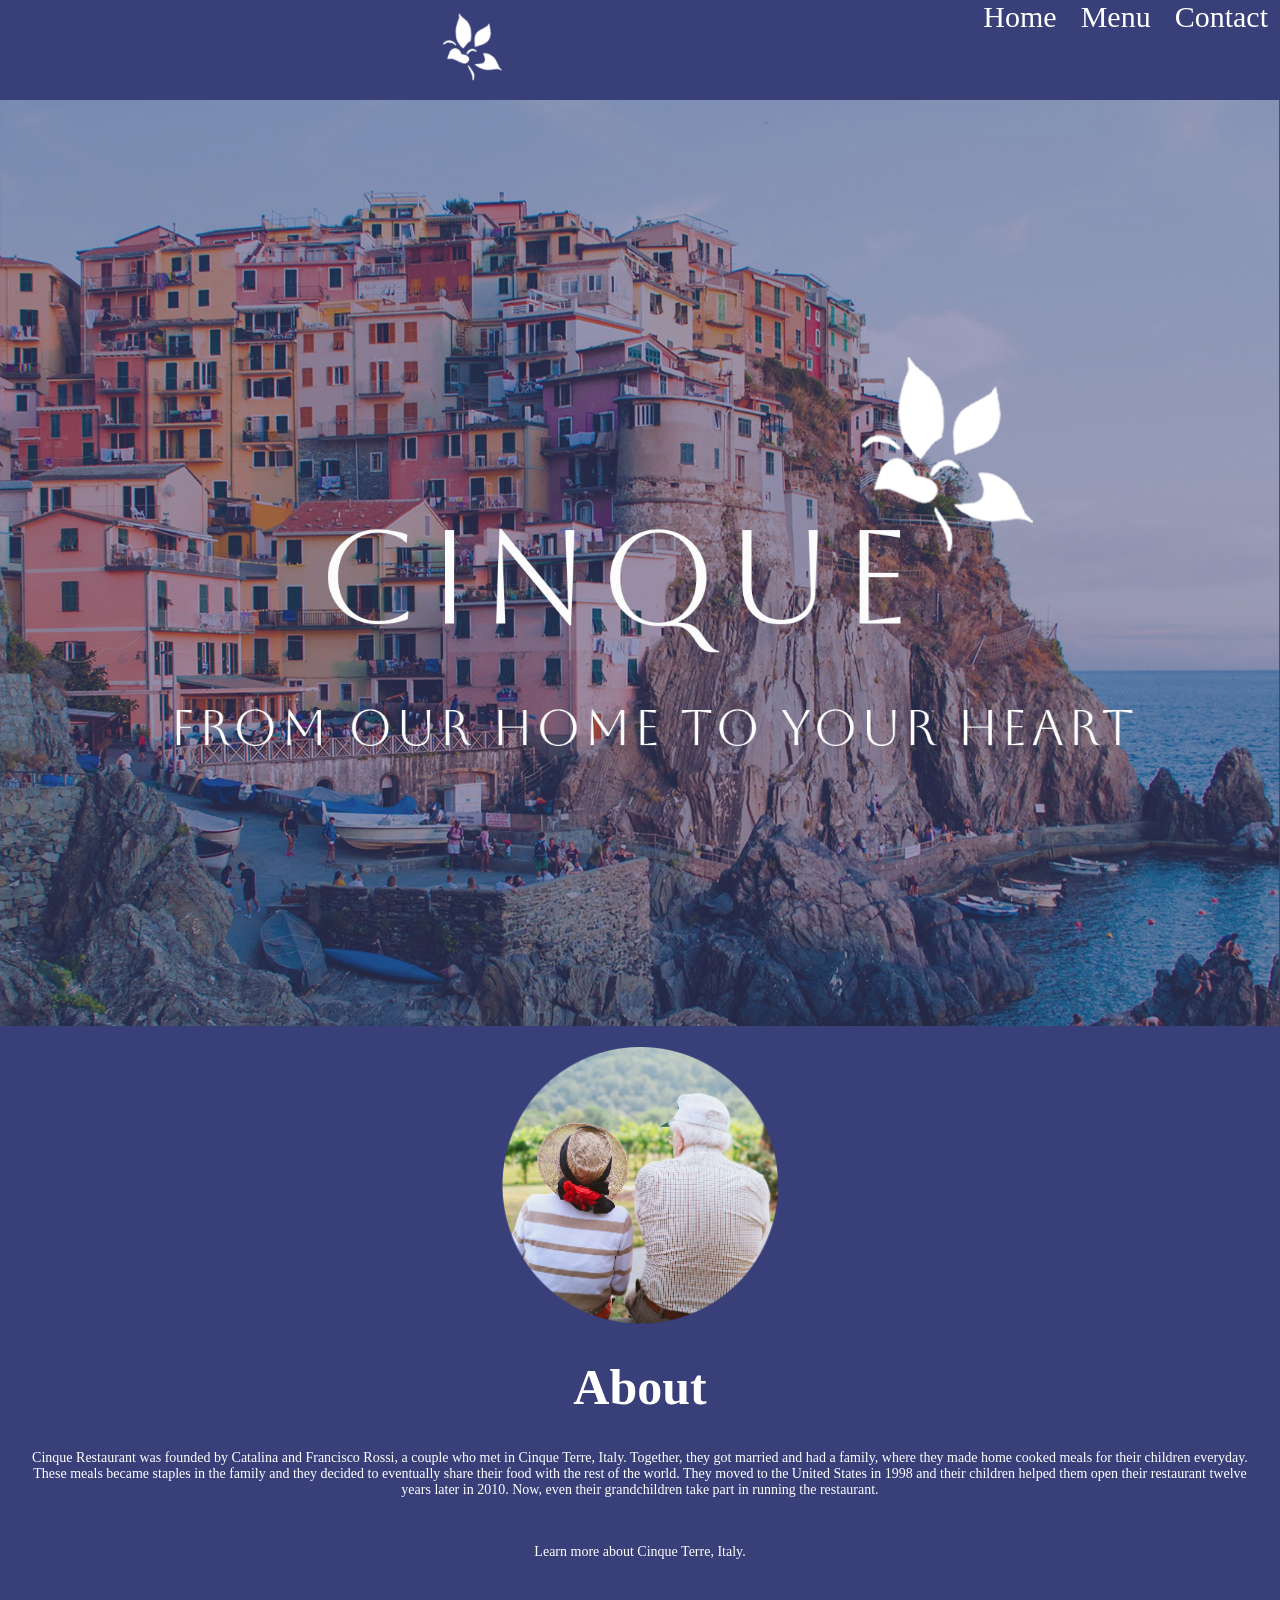
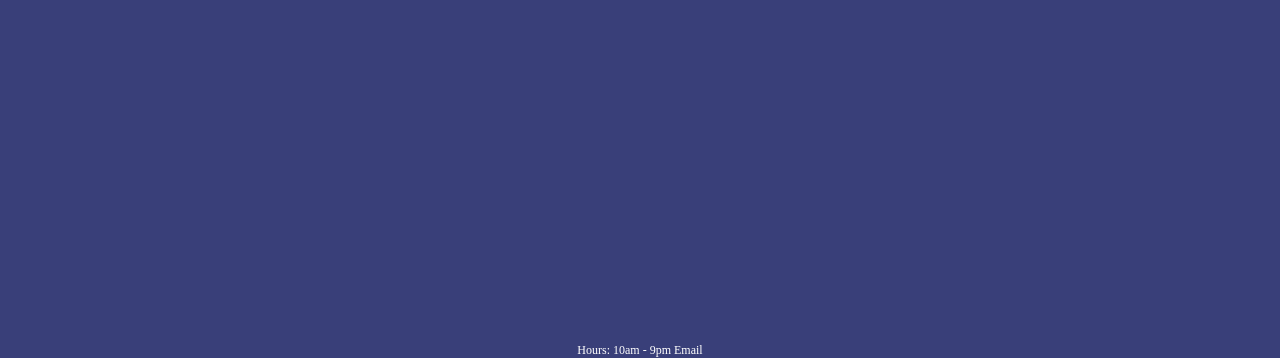
==== index.html @ 4996e159 "draft 1" ====
<!DOCTYPE html>
<html lang="en">
<head>
    <meta charset="UTF-8">
    <meta name="viewport" content="width=device-width, initial-scale=1.0">
    <title>Document</title>
    <link rel="stylesheet" href="style.css">
</head>
<body>
    <header>
    <div class="navigation">

     <img src="logo.png" height="100" width="100" alt="Cinque Logo">
<nav>
    <ul class="nav-list">
        <li><a href="http://127.0.0.1:5500/rita-gamboa-my-website/index.html">Home</a></li>
        <li><a href="http://127.0.0.1:5500/rita-gamboa-my-website/menu.html">Menu</a></li>
        <li><a href="http://127.0.0.1:5500/rita-gamboa-my-website/contact.html">Contact</a></li>
    </ul>
</nav>
</div>
</header>
<main>
    <img src="heroimage.png" alt="Hero Image">  
 <br>
 <div class="image-container1">
    <img src="oldcouple.png" height="288.5px" width="284.5px" alt="Old Couple">
    </div>
    <h1> About </h1>
<p>Cinque Restaurant was founded by Catalina and Francisco Rossi, a couple who met in Cinque Terre, Italy. Together, they got married and had a family, where they made home cooked meals for their children everyday. These meals became staples in the family and they decided to eventually share their food with the rest of the world. They moved to the United States in 1998 and their children helped them open their restaurant twelve years later in 2010. Now, even their grandchildren take part in running the restaurant. 
 </p>
<br>
<p> Learn more about Cinque Terre, Italy. </p>
<br>
<iframe width="560" height="315" src="https://www.youtube.com/embed/WP316ABiTt0?si=PbpfcLDxOePG7zho" title="YouTube video player" frameborder="0" allow="accelerometer; autoplay; clipboard-write; encrypted-media; gyroscope; picture-in-picture; web-share" referrerpolicy="strict-origin-when-cross-origin" allowfullscreen></iframe>
 <br>
 <br>
 </main>
<div class="footer">
 <footer>
    Hours: 10am - 9pm    Email
 </footer>
 </div>
</body>
---- style.css ----
body { background-color: rgb(57, 63, 121); }
body, html {
    height: 100%;
    margin: 0;
    padding: 0;
}
.navigation {
    display: flex;
    list-style: none;
    margin: 0;
    padding: 0;
    gap: 30px;
}  
.nav-list a {
    text-decoration: none;
    color: white;
    padding: 8px 12px;
    align-items: bottom;
}
 nav ul { 
list-style-type: none; 
margin: 0;
padding: 0;
display: flex;
list-style: none;
font-family: verdana;
font-size: 30px;
text: white;
}

img { src: url("heroimage.png");
    max-width: 100%;
    height: auto;
    display: block; }

img { src: url("oldcouple.png");
    max-width: 100%;
    height: auto;
    display: block;
    margin-left: auto;
    margin-right: auto;}

img { src: url("logo.png");
flex-direction: row;
display: block;

}
.image-container1 { 
    display: flex;
    justify-content: center;
    align-items: center;

}
    h1
    { color:white;
    font-family: Verdana bold;
    font-size: 50px;
    text-align: center; }

    h2 { color:white;
    font-family: Verdana bold;
    font-size: 30px;
    text-align: center;
    }
    p { color: white;
    font-family: Verdana;
    font-size: 14px;
    text-align: center;
margin-left: 20px;
margin-right: 20px;}

.menu-container {
    display: grid;
   grid-template-columns: 1fr 1fr 1fr;
    gap: 0px;
    margin: 0;
    padding: 0;
    width: 100%;
}
iframe { 
    display: block;
    margin-left: auto;
    margin-right: auto;
}
.footer { color: white;
    font-family: Verdana;
    font-size: 12px;
    text-align: center;
    align-items: bottom;
    margin-top: auto;
    list-style: none;
    }
    .footer-list  {
    text-decoration: none;
    color: white;
    padding: 8px 12px;
    align-items: bottom;
}
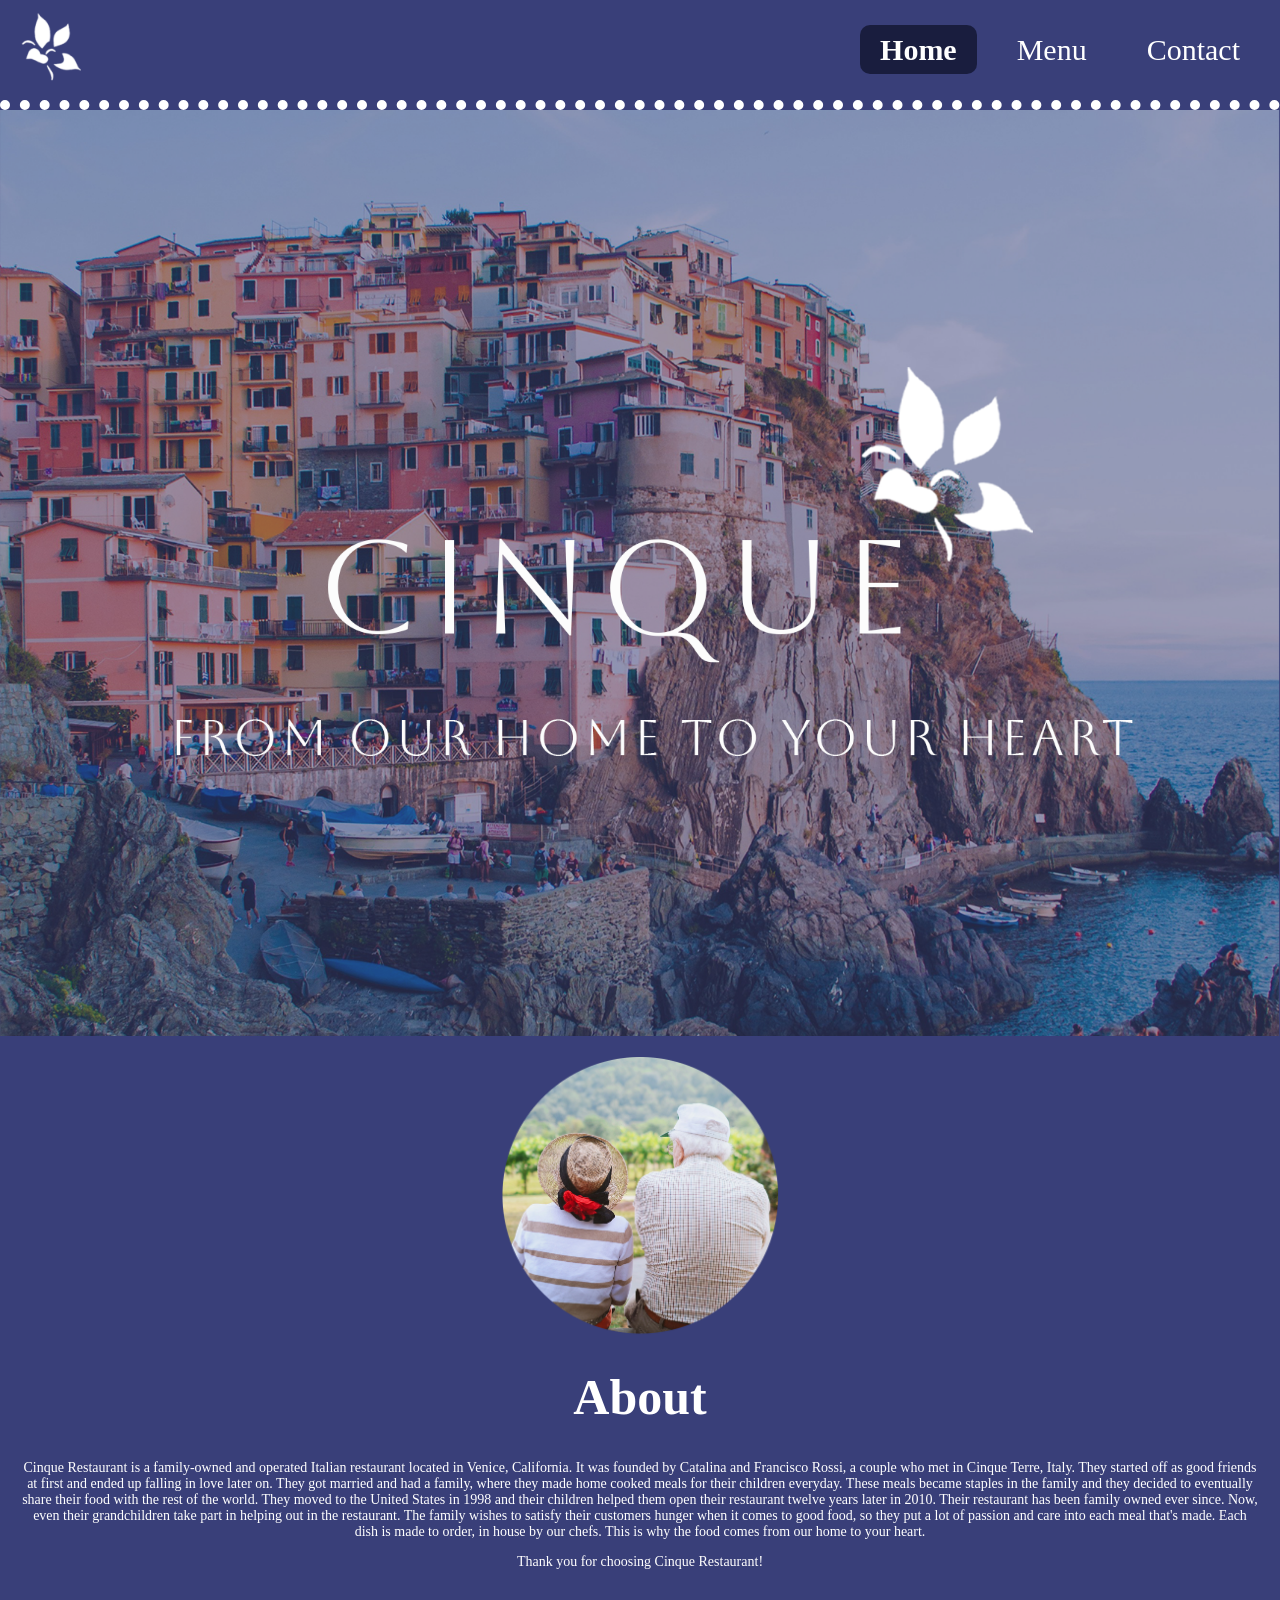
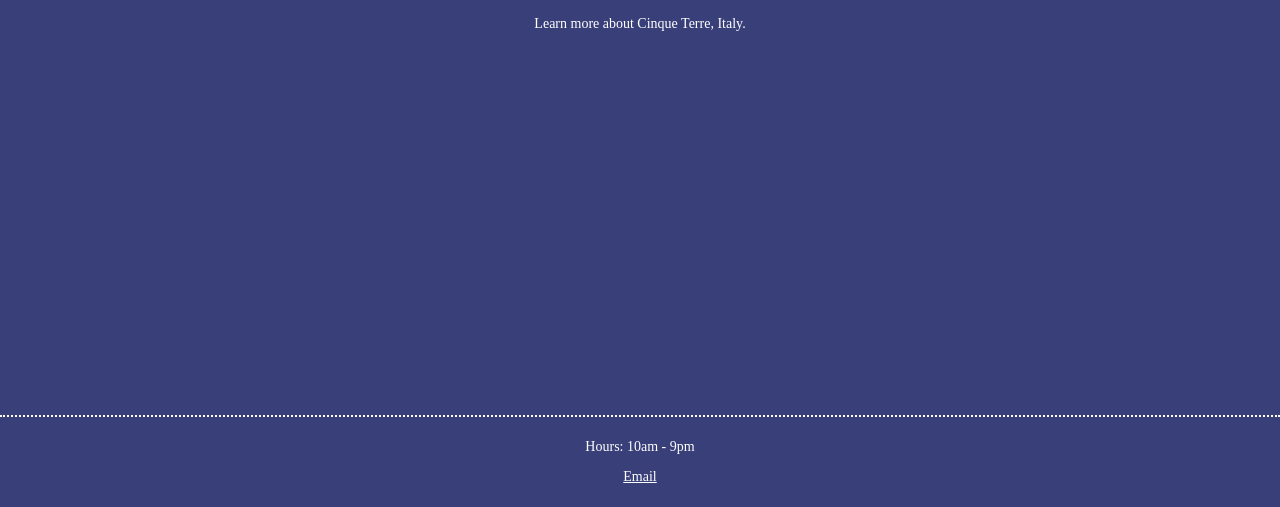
==== commit aa51e95a: "draft2" ====
--- a/index.html
+++ b/index.html
@@ -9,13 +9,13 @@
 <body>
     <header>
     <div class="navigation">
-
-     <img src="logo.png" height="100" width="100" alt="Cinque Logo">
+<div class="logo">
+     <img src="logo.png" height="100" width="100" alt="Cinque Logo"> </div>
 <nav>
     <ul class="nav-list">
-        <li><a href="http://127.0.0.1:5500/rita-gamboa-my-website/index.html">Home</a></li>
-        <li><a href="http://127.0.0.1:5500/rita-gamboa-my-website/menu.html">Menu</a></li>
-        <li><a href="http://127.0.0.1:5500/rita-gamboa-my-website/contact.html">Contact</a></li>
+        <li><a href="index.html" class="active">Home</a></li>
+        <li><a href="menu.html">Menu</a></li>
+        <li><a href="contact.html">Contact</a></li>
     </ul>
 </nav>
 </div>
@@ -27,18 +27,21 @@
     <img src="oldcouple.png" height="288.5px" width="284.5px" alt="Old Couple">
     </div>
     <h1> About </h1>
-<p>Cinque Restaurant was founded by Catalina and Francisco Rossi, a couple who met in Cinque Terre, Italy. Together, they got married and had a family, where they made home cooked meals for their children everyday. These meals became staples in the family and they decided to eventually share their food with the rest of the world. They moved to the United States in 1998 and their children helped them open their restaurant twelve years later in 2010. Now, even their grandchildren take part in running the restaurant. 
- </p>
+<p>Cinque Restaurant is a family-owned and operated Italian restaurant located in Venice, California. It was founded by Catalina and Francisco Rossi, a couple who met in Cinque Terre, Italy. They started off as good friends at first and ended up falling in love later on. They got married and had a family, where they made home cooked meals for their children everyday. These meals became staples in the family and they decided to eventually share their food with the rest of the world. They moved to the United States in 1998 and their children helped them open their restaurant twelve years later in 2010. Their restaurant has been family owned ever since. Now, even their grandchildren take part in helping out in the restaurant. The family wishes to satisfy their customers hunger when it comes to good food, so they put a lot of passion and care into each meal that's made. Each dish is made to order, in house by our chefs. This is why the food comes from our home to your heart. </p>
+   <p> Thank you for choosing Cinque Restaurant!</p>
 <br>
 <p> Learn more about Cinque Terre, Italy. </p>
 <br>
 <iframe width="560" height="315" src="https://www.youtube.com/embed/WP316ABiTt0?si=PbpfcLDxOePG7zho" title="YouTube video player" frameborder="0" allow="accelerometer; autoplay; clipboard-write; encrypted-media; gyroscope; picture-in-picture; web-share" referrerpolicy="strict-origin-when-cross-origin" allowfullscreen></iframe>
  <br>
  <br>
+  <script src="script.js"></script>
  </main>
 <div class="footer">
  <footer>
-    Hours: 10am - 9pm    Email
+    <div class="footer-list">
+ <p> Hours: 10am - 9pm </p>
+  <p> <a href="mailto:cinquerest@gmail.com" style="color: white;">Email</a> </p>
  </footer>
  </div>
 </body>
--- a/style.css
+++ b/style.css
@@ -4,19 +4,42 @@
     margin: 0;
     padding: 0;
 }
+header {
+   border-bottom: 10px dotted white;
+}
 .navigation {
     display: flex;
+    justify-content: center;
+    align-items: center;
     list-style: none;
     margin: 0;
     padding: 0;
-    gap: 30px;
+    gap: 50px;
 }  
 .nav-list a {
     text-decoration: none;
     color: white;
-    padding: 8px 12px;
-    align-items: bottom;
+    padding: 8px 20px;
+    margin-right: 20px;
 }
+.nav-list a:hover {
+    background-color: rgba(9, 11, 31, 0.642);
+    color: white;
+    border-radius: max(10px);
+}
+.nav-list a:active {
+background-color: rgba( 9, 11, 31, 0.642);
+color: white;
+border-radius: max(10px);
+font-weight: bold;
+}
+nav a.active {
+ background-color: rgba( 9, 11, 31, 0.642);
+color: white;
+border-radius: max(10px);
+font-weight: bold;
+}
+
  nav ul { 
 list-style-type: none; 
 margin: 0;
@@ -25,7 +48,6 @@
 list-style: none;
 font-family: verdana;
 font-size: 30px;
-text: white;
 }
 
 img { src: url("heroimage.png");
@@ -40,9 +62,10 @@
     margin-left: auto;
     margin-right: auto;}
 
-img { src: url("logo.png");
-flex-direction: row;
-display: block;
+.logo { 
+display: flex;
+margin-right: auto;
+justify-content: space-between;
 
 }
 .image-container1 { 
@@ -77,10 +100,28 @@
     padding: 0;
     width: 100%;
 }
+.price-container {
+    display: grid;
+   
+   grid-template-columns: 1fr 1fr 1fr;
+    gap: 0px;
+    margin: 0;
+    padding: 0;
+    width: 100%;
+
+}
+.social-container {
+    display: grid;
+    grid-template-columns: 1fr 1fr 1fr;
+    gap: 0px;
+    padding: 10px;
+}
+
 iframe { 
     display: block;
     margin-left: auto;
     margin-right: auto;
+    padding: 0px;
 }
 .footer { color: white;
     font-family: Verdana;
@@ -89,10 +130,14 @@
     align-items: bottom;
     margin-top: auto;
     list-style: none;
+    border-top: 2px dotted white;
     }
     .footer-list  {
     text-decoration: none;
     color: white;
     padding: 8px 12px;
     align-items: bottom;
+}
+button { 
+    font-family: Verdana, ;
 }
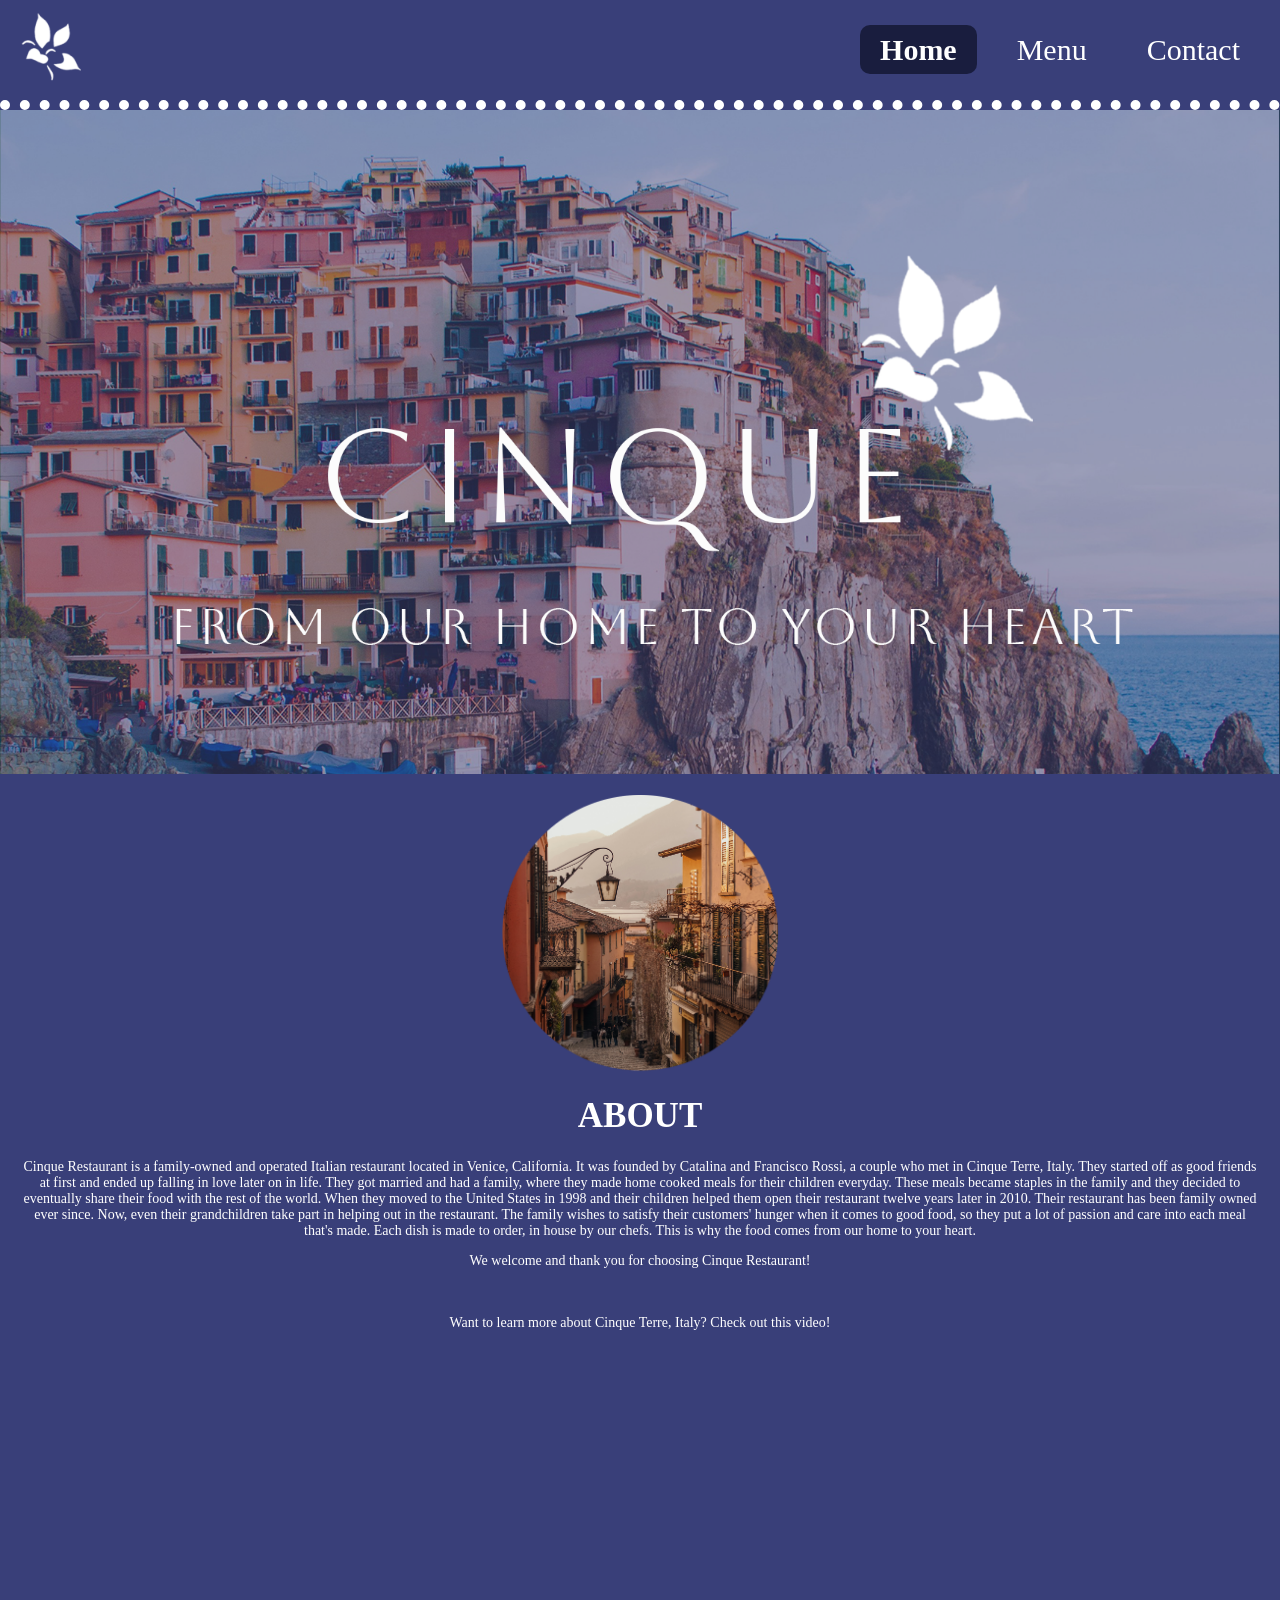
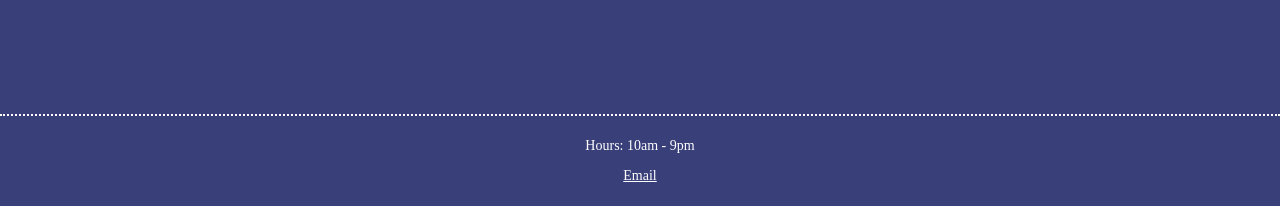
==== commit 78a022be: "edits" ====
--- a/index.html
+++ b/index.html
@@ -3,7 +3,7 @@
 <head>
     <meta charset="UTF-8">
     <meta name="viewport" content="width=device-width, initial-scale=1.0">
-    <title>Document</title>
+    <title>Index</title>
     <link rel="stylesheet" href="style.css">
 </head>
 <body>
@@ -21,16 +21,16 @@
 </div>
 </header>
 <main>
-    <img src="heroimage.png" alt="Hero Image">  
+    <img src="heroimage2.png" alt="Hero Image for Restaurant">  
  <br>
  <div class="image-container1">
-    <img src="oldcouple.png" height="288.5px" width="284.5px" alt="Old Couple">
+    <img src="town.png" height="288.5px" width="284.5px" alt="Italian Town">
     </div>
-    <h1> About </h1>
-<p>Cinque Restaurant is a family-owned and operated Italian restaurant located in Venice, California. It was founded by Catalina and Francisco Rossi, a couple who met in Cinque Terre, Italy. They started off as good friends at first and ended up falling in love later on. They got married and had a family, where they made home cooked meals for their children everyday. These meals became staples in the family and they decided to eventually share their food with the rest of the world. They moved to the United States in 1998 and their children helped them open their restaurant twelve years later in 2010. Their restaurant has been family owned ever since. Now, even their grandchildren take part in helping out in the restaurant. The family wishes to satisfy their customers hunger when it comes to good food, so they put a lot of passion and care into each meal that's made. Each dish is made to order, in house by our chefs. This is why the food comes from our home to your heart. </p>
-   <p> Thank you for choosing Cinque Restaurant!</p>
+    <h1> ABOUT </h1>
+<p>Cinque Restaurant is a family-owned and operated Italian restaurant located in Venice, California. It was founded by Catalina and Francisco Rossi, a couple who met in Cinque Terre, Italy. They started off as good friends at first and ended up falling in love later on in life. They got married and had a family, where they made home cooked meals for their children everyday. These meals became staples in the family and they decided to eventually share their food with the rest of the world. When they moved to the United States in 1998 and their children helped them open their restaurant twelve years later in 2010. Their restaurant has been family owned ever since. Now, even their grandchildren take part in helping out in the restaurant. The family wishes to satisfy their customers' hunger when it comes to good food, so they put a lot of passion and care into each meal that's made. Each dish is made to order, in house by our chefs. This is why the food comes from our home to your heart. </p>
+   <p> We welcome and thank you for choosing Cinque Restaurant!</p>
 <br>
-<p> Learn more about Cinque Terre, Italy. </p>
+<p> Want to learn more about Cinque Terre, Italy? Check out this video! </p>
 <br>
 <iframe width="560" height="315" src="https://www.youtube.com/embed/WP316ABiTt0?si=PbpfcLDxOePG7zho" title="YouTube video player" frameborder="0" allow="accelerometer; autoplay; clipboard-write; encrypted-media; gyroscope; picture-in-picture; web-share" referrerpolicy="strict-origin-when-cross-origin" allowfullscreen></iframe>
  <br>
--- a/style.css
+++ b/style.css
@@ -76,8 +76,8 @@
 }
     h1
     { color:white;
-    font-family: Verdana bold;
-    font-size: 50px;
+    font-family: Verdana;
+    font-size: 35px;
     text-align: center; }
 
     h2 { color:white;
@@ -100,9 +100,9 @@
     padding: 0;
     width: 100%;
 }
+
 .price-container {
-    display: grid;
-   
+    display: none;
    grid-template-columns: 1fr 1fr 1fr;
     gap: 0px;
     margin: 0;
@@ -138,6 +138,3 @@
     padding: 8px 12px;
     align-items: bottom;
 }
-button { 
-    font-family: Verdana, ;
-}
